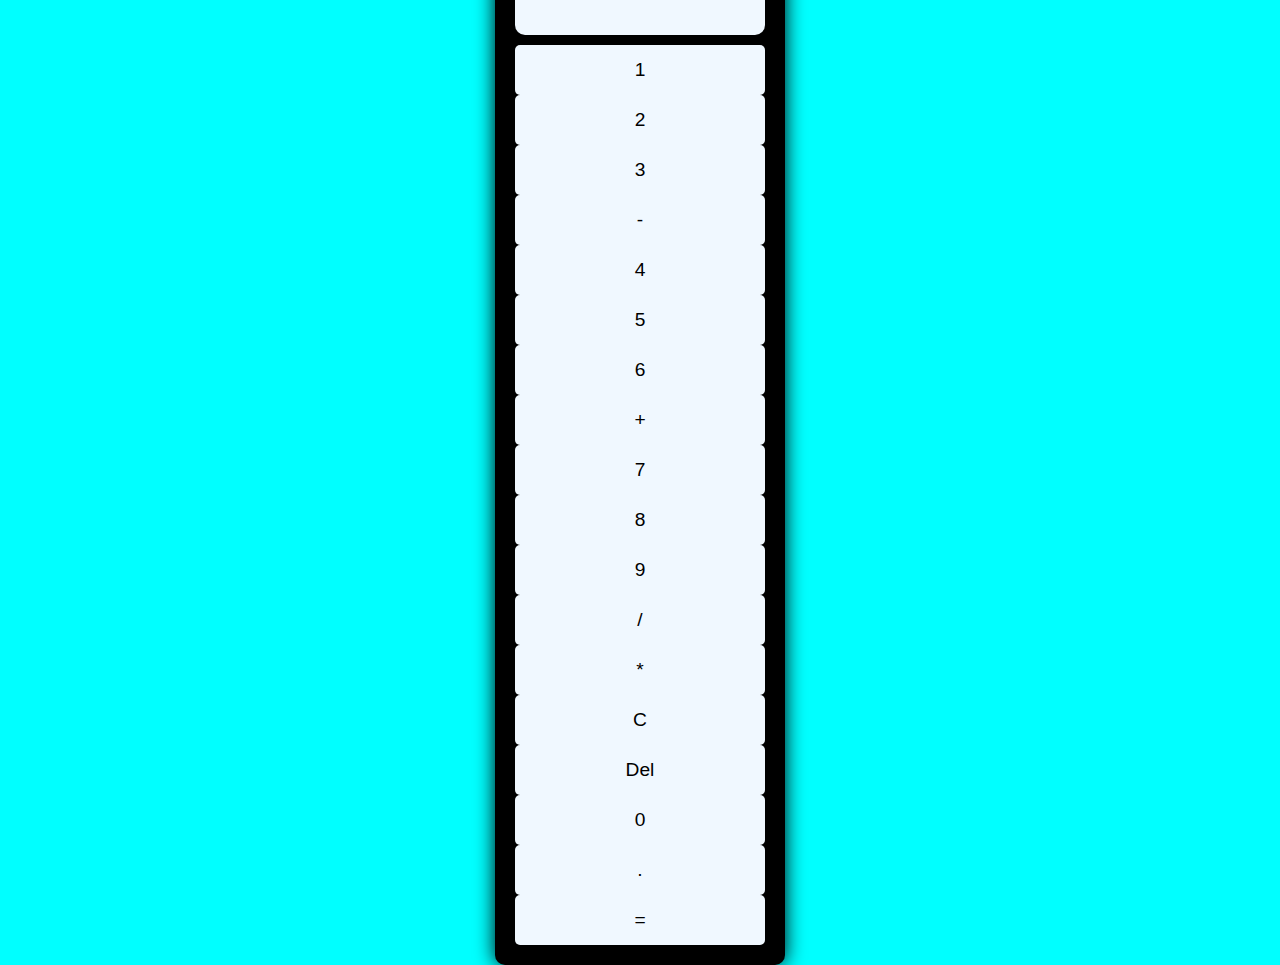
==== aplikasi a/index.html @ 484948b9 "Add files via upload" ====
<!DOCTYPE html>
<html lang="en">
<head>
    <meta charset="UTF-8">
    <meta name="viewport" content="width=device-width, initial-scale=1.0">
    <title>Calculator</title>
    <link rel="stylesheet" href="style.css">
</head>
<body>
    <div class="calculator">
        <input type=" text" id="display" readonly>
        <div class="button">
            <button onclick="appendToDisplay('1')">1</button>
            <button onclick="appendToDisplay('2')">2</button>
            <button onclick="appendToDisplay('3')">3</button>
            <button onclick="appendToDisplay('-')">-</button>
            <button onclick="appendToDisplay('4')">4</button>
            <button onclick="appendToDisplay('5')">5</button>
            <button onclick="appendToDisplay('6')">6</button>
            <button onclick="appendToDisplay('+')">+</button>
            <button onclick="appendToDisplay('7')">7</button>
            <button onclick="appendToDisplay('8')">8</button>
            <button onclick="appendToDisplay('9')">9</button>
            <button onclick="appendToDisplay('/')">/</button>
            <button onclick="appendToDisplay('*')">*</button>
            <button onclick="clearDisplay()">C</button>
            <button onclick="deleteLast()">Del</button>
            <button onclick="appendToDisplay('0')">0</button>
            <button onclick="appendToDisplay('.')">.</button>
            <button onclick="calculareResult()">=</button>
        </div> 
    </div>
    <script src="script.js"></script>
</body>
</html>
---- aplikasi a/style.css ----
body {
    display: flex;
    justify-content: center;
    align-items: center;
    height: 100vh;
    margin: 0;
    background-color: aqua;
    font-family: Arial, sans-serief;
}

.calculator {
    background-color: black;
    border-radius: 10px;
    box-shadow: 0 0 20px rgb(0, 0, 0, 1.0);
    padding: 20px;
    width: 250px;
}

#display {
    width: 100%;
    height: 80px;
    margin-bottom: 10px;
    text-align: right;
    font-size: 1.5em;
    padding: 10px;
    box-sizing: border-box;
    border: none;
    border-radius: 10px;
    background-color: aliceblue;
}

.buttons {
    display: grid;
    grid-template-columns: repeat(4, 1fr);
    grid-gap: 10px;
}

button {
    width: 100%;
    height: 50px;
    font-size: 1.2em;
    border: none;
    border-radius: 5px;
    background-color: aliceblue;
    transition: bacground-color 0.2s;
}

button:hover {
    background-color: aqua;
}

button.zero {
    grid-column: span 2;
}

button.active {
    background-color: aliceblue;
}
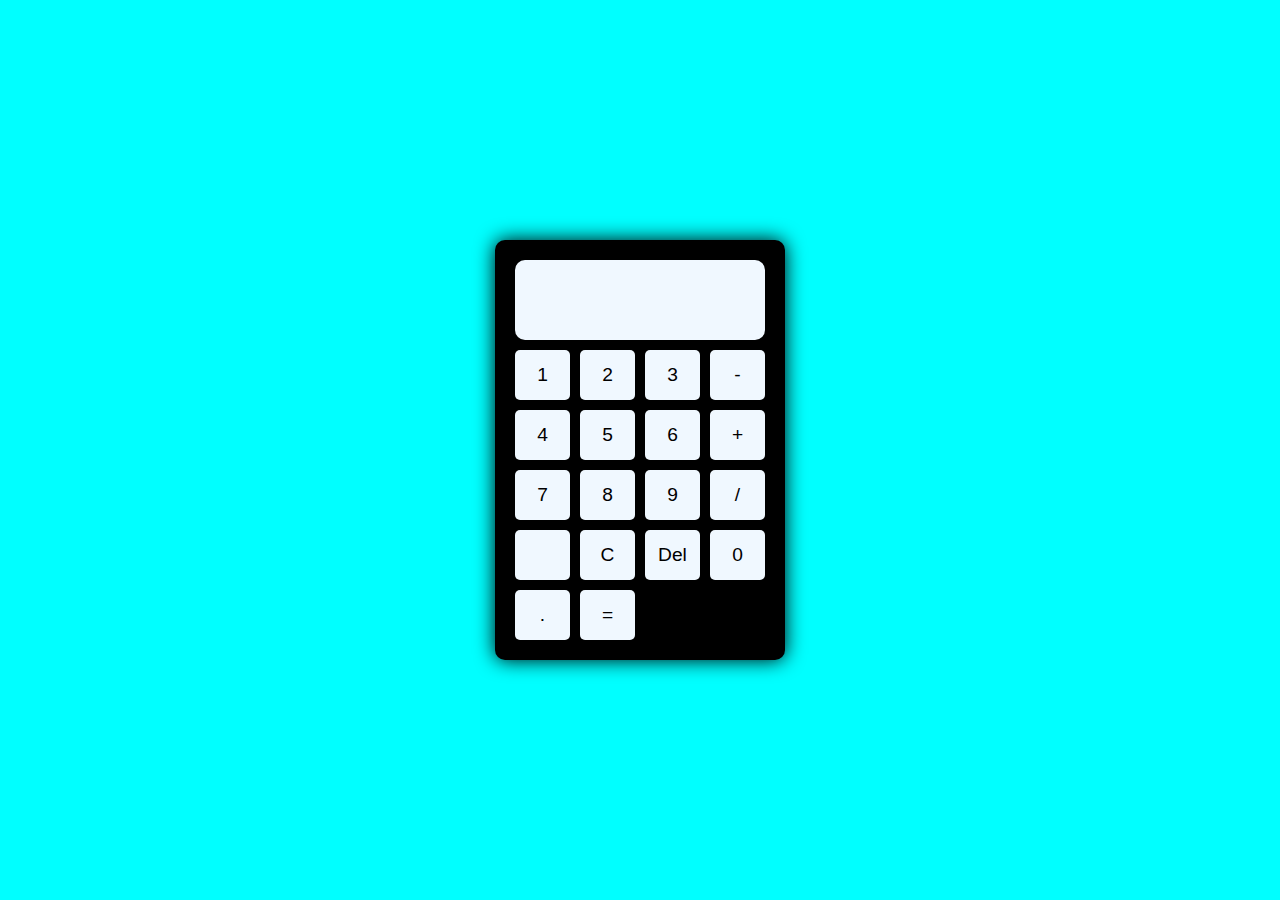
==== commit c19f342e: "Add files via upload" ====
--- a/aplikasi a/index.html
+++ b/aplikasi a/index.html
@@ -3,13 +3,13 @@
 <head>
     <meta charset="UTF-8">
     <meta name="viewport" content="width=device-width, initial-scale=1.0">
-    <title>Calculator</title>
+    <title>Kalkulator</title>
     <link rel="stylesheet" href="style.css">
 </head>
 <body>
     <div class="calculator">
-        <input type=" text" id="display" readonly>
-        <div class="button">
+        <input type="text" id="display" readonly>
+        <div class="buttons">
             <button onclick="appendToDisplay('1')">1</button>
             <button onclick="appendToDisplay('2')">2</button>
             <button onclick="appendToDisplay('3')">3</button>
@@ -22,13 +22,13 @@
             <button onclick="appendToDisplay('8')">8</button>
             <button onclick="appendToDisplay('9')">9</button>
             <button onclick="appendToDisplay('/')">/</button>
-            <button onclick="appendToDisplay('*')">*</button>
+            <button onclick="appendToDisplay('')"></button>
             <button onclick="clearDisplay()">C</button>
             <button onclick="deleteLast()">Del</button>
             <button onclick="appendToDisplay('0')">0</button>
             <button onclick="appendToDisplay('.')">.</button>
-            <button onclick="calculareResult()">=</button>
-        </div> 
+            <button onclick="calculateResult()">=</button>
+        </div>
     </div>
     <script src="script.js"></script>
 </body>
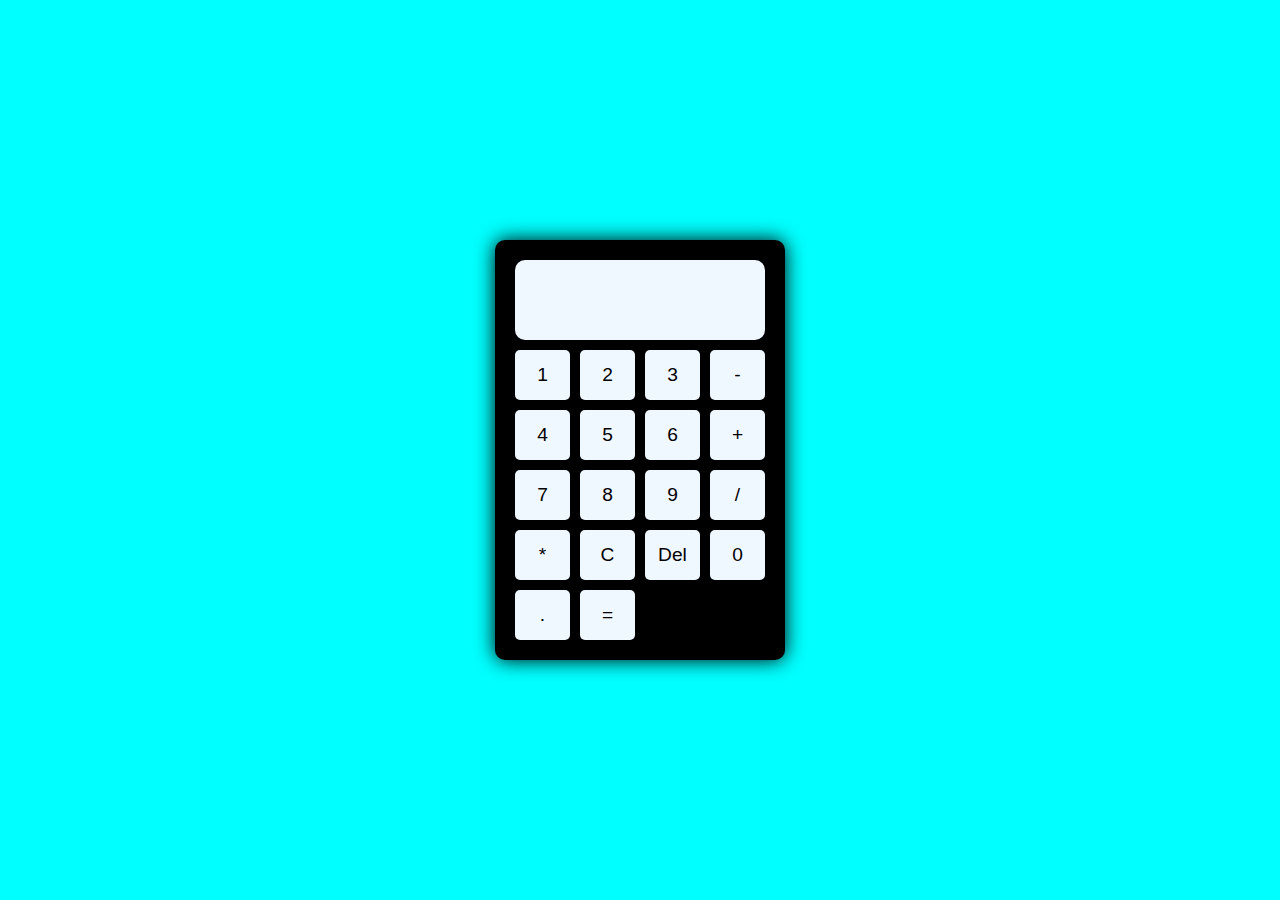
==== commit 74f963e1: "Update index.html" ====
--- a/aplikasi a/index.html
+++ b/aplikasi a/index.html
@@ -22,7 +22,7 @@
             <button onclick="appendToDisplay('8')">8</button>
             <button onclick="appendToDisplay('9')">9</button>
             <button onclick="appendToDisplay('/')">/</button>
-            <button onclick="appendToDisplay('')"></button>
+            <button onclick="appendToDisplay('*')">*</button>
             <button onclick="clearDisplay()">C</button>
             <button onclick="deleteLast()">Del</button>
             <button onclick="appendToDisplay('0')">0</button>
@@ -32,4 +32,4 @@
     </div>
     <script src="script.js"></script>
 </body>
-</html>+</html>
